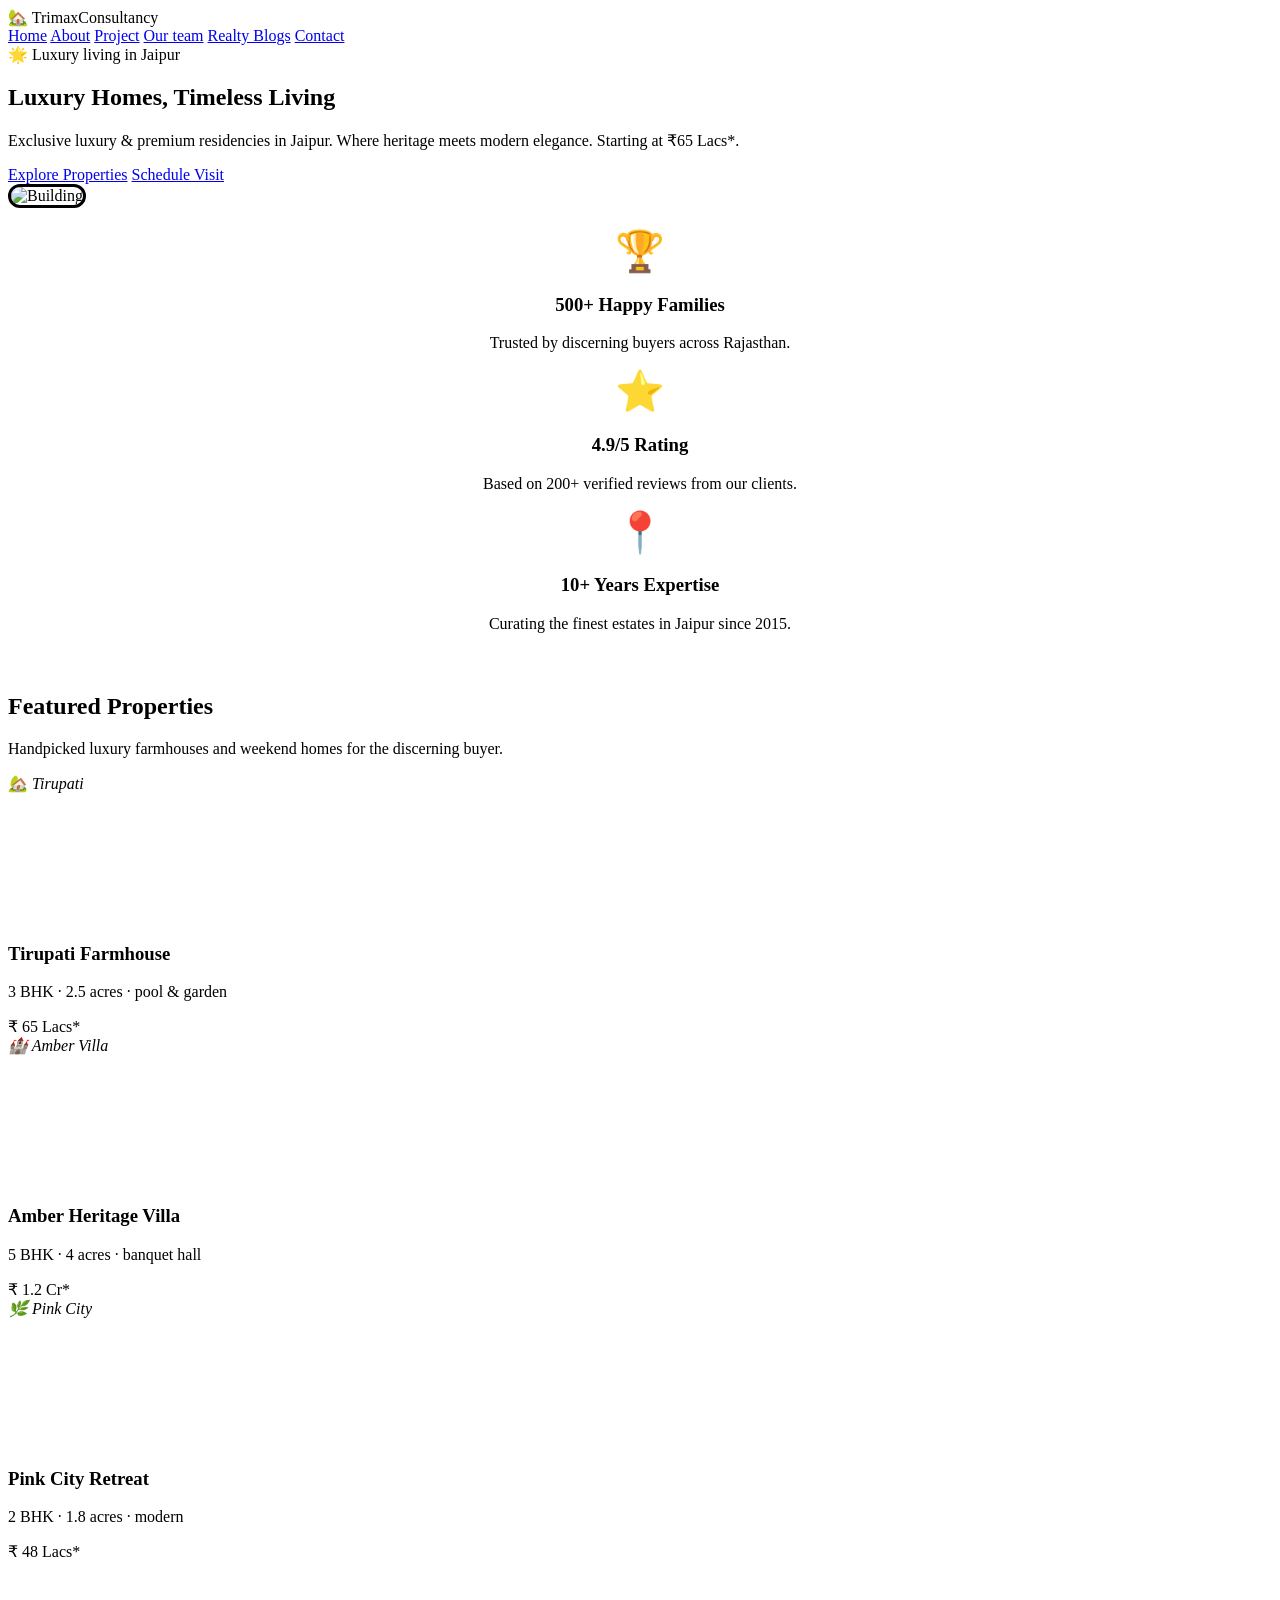
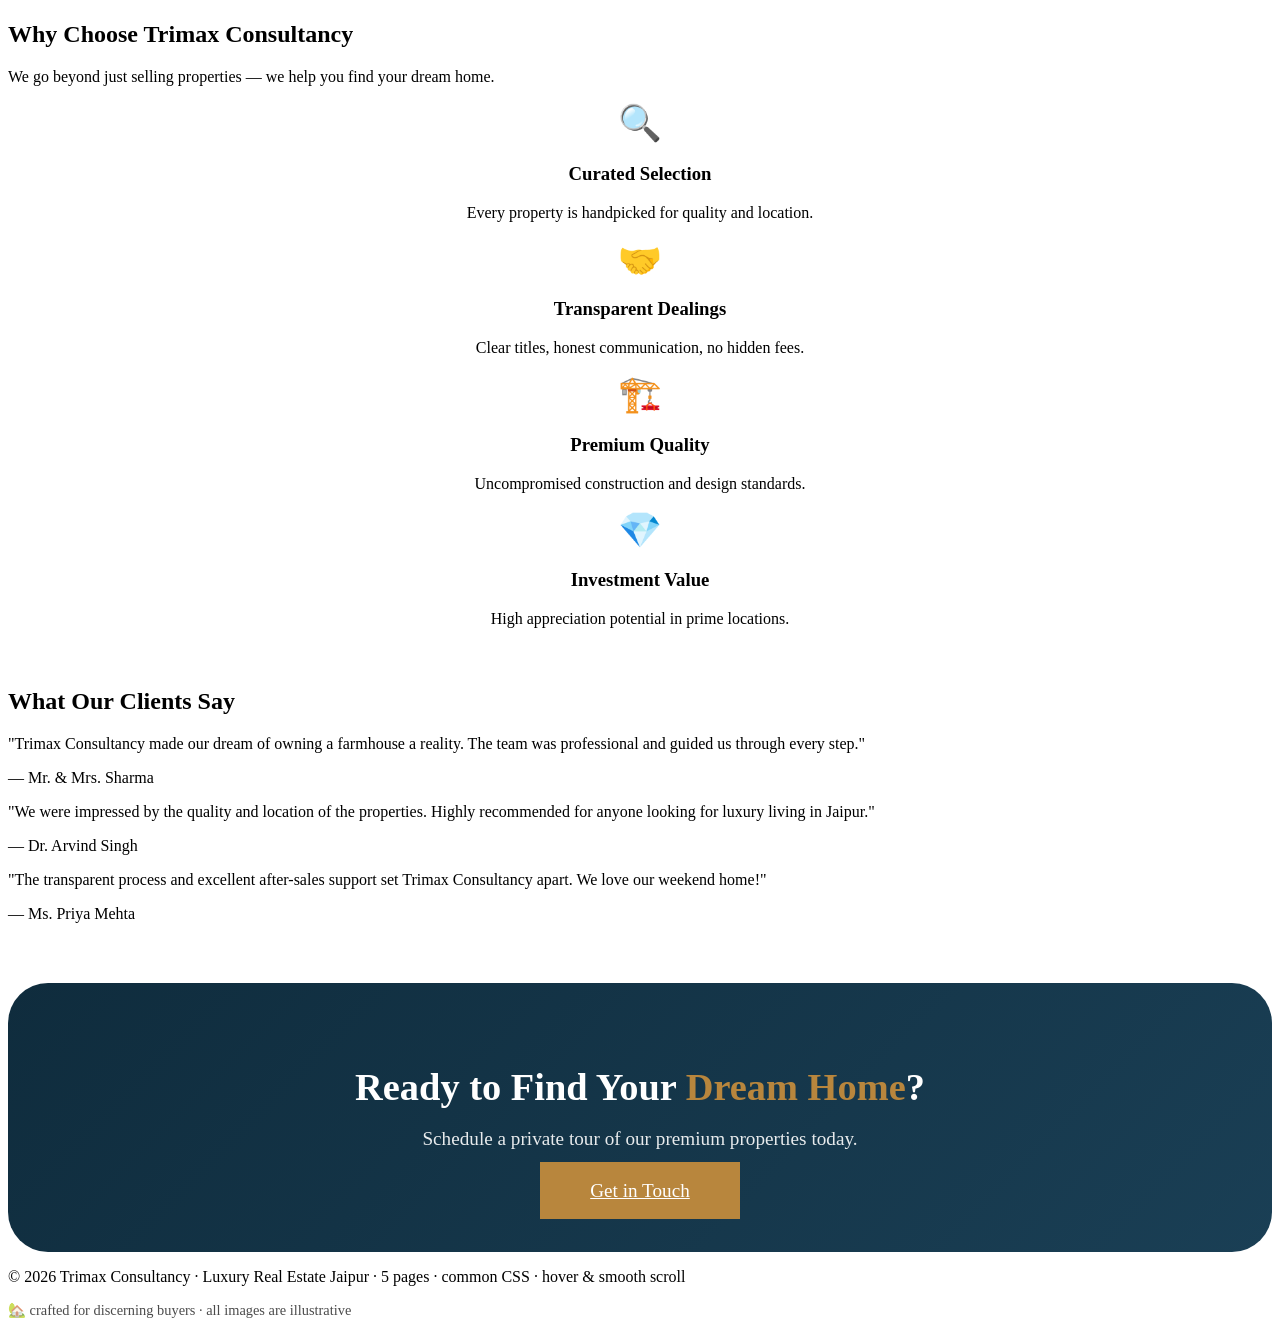
==== index.html @ fe80e439 "Add files via upload" ====
<!DOCTYPE html>
<html lang="en">

<head>
    <meta charset="UTF-8" />
    <meta name="viewport" content="width=device-width, initial-scale=1.0" />
    <title>Trimax Consultancy · Luxury Real Estate Jaipur</title>
    <!-- Common CSS (embedded for single-page demo) -->
    <link rel="stylesheet" href="style.css">
</head>

<body>

    <!-- ========== HEADER ========== -->
    <header>
        <div class="container nav-wrapper">
            <div class="logo">🏡 Trimax<span>Consultancy</span></div>
            <nav class="menu">
                <a href="index.html" class="active">Home</a>
                <a href="about.html">About</a>
                <a href="project.html">Project</a>
                <a href="ourteam.html">Our team</a>
                <a href="realtyblogs.html">Realty Blogs</a>
                <a href="contact.html">Contact</a>
            </nav>
        </div>
    </header>

    <!-- ========== HOME PAGE ========== -->
    <main>
        <section id="home" class="page-section">
            <div class="container">
                <!-- Hero Section -->
                <div class="hero">
                    <div class="hero-content">
                        <span class="hero-badge">🌟 Luxury living in Jaipur</span>
                        <h1>Luxury Homes, <span>Timeless Living</span></h1>
                        <p>Exclusive luxury & premium residencies in Jaipur. Where heritage meets modern elegance.
                            Starting at ₹65 Lacs*.</p>
                        <div>
                            <a href="#properties" class="btn-cta">Explore Properties</a>
                            <a href="https://forms.gle/FGjjLSDc4zigraWw9" class="btn-cta btn-outline" target="_blank">Schedule Visit</a>
                        </div>
                    </div>
                    <div class="hero-image">
                        <picture>
                            <img src="images/building.jpg" alt="Building"
                                style="width:auto;border-style: solid;border-radius: 15px;">
                        </picture>
                    </div>
                </div>

                <!-- Features / Highlights -->
                <div class="grid-3" style="margin-top: 20px;">
                    <div class="card" style="text-align: center;">
                        <div style="font-size: 2.5rem; margin-bottom: 12px;">🏆</div>
                        <h3>500+ Happy Families</h3>
                        <p>Trusted by discerning buyers across Rajasthan.</p>
                    </div>
                    <div class="card" style="text-align: center;">
                        <div style="font-size: 2.5rem; margin-bottom: 12px;">⭐</div>
                        <h3>4.9/5 Rating</h3>
                        <p>Based on 200+ verified reviews from our clients.</p>
                    </div>
                    <div class="card" style="text-align: center;">
                        <div style="font-size: 2.5rem; margin-bottom: 12px;">📍</div>
                        <h3>10+ Years Expertise</h3>
                        <p>Curating the finest estates in Jaipur since 2015.</p>
                    </div>
                </div>

                <!-- Featured Properties -->
                <h2 class="section-title" style="margin-top: 60px;">Featured <span>Properties</span></h2>
                <p class="section-sub">Handpicked luxury farmhouses and weekend homes for the discerning buyer.</p>

                <div class="grid-3">
                    <div class="card">
                        <div class="img-placeholder" style="min-height: 150px; margin-bottom: 16px;"><i>🏡 Tirupati</i>
                        </div>
                        <h3>Tirupati Farmhouse</h3>
                        <p>3 BHK · 2.5 acres · pool & garden</p>
                        <span class="price-tag">₹ 65 Lacs*</span>
                    </div>
                    <div class="card">
                        <div class="img-placeholder" style="min-height: 150px; margin-bottom: 16px;"><i>
                                🏰 Amber Villa</i></div>
                        <h3>Amber Heritage Villa</h3>
                        <p>5 BHK · 4 acres · banquet hall</p>
                        <span class="price-tag">₹ 1.2 Cr*</span>
                    </div>
                    <div class="card">
                        <div class="img-placeholder" style="min-height: 150px; margin-bottom: 16px;"><i>🌿 Pink City</i>
                        </div>
                        <h3>Pink City Retreat</h3>
                        <p>2 BHK · 1.8 acres · modern</p>
                        <span class="price-tag">₹ 48 Lacs*</span>
                    </div>
                </div>

                <!-- Why Choose Us -->
                <h2 class="section-title" style="margin-top: 60px;">Why Choose <span>Trimax Consultancy</span></h2>
                <p class="section-sub">We go beyond just selling properties — we help you find your dream home.</p>

                <div class="grid-4">
                    <div class="card" style="text-align: center;">
                        <div style="font-size: 2.2rem; margin-bottom: 12px;">🔍</div>
                        <h3>Curated Selection</h3>
                        <p>Every property is handpicked for quality and location.</p>
                    </div>
                    <div class="card" style="text-align: center;">
                        <div style="font-size: 2.2rem; margin-bottom: 12px;">🤝</div>
                        <h3>Transparent Dealings</h3>
                        <p>Clear titles, honest communication, no hidden fees.</p>
                    </div>
                    <div class="card" style="text-align: center;">
                        <div style="font-size: 2.2rem; margin-bottom: 12px;">🏗️</div>
                        <h3>Premium Quality</h3>
                        <p>Uncompromised construction and design standards.</p>
                    </div>
                    <div class="card" style="text-align: center;">
                        <div style="font-size: 2.2rem; margin-bottom: 12px;">💎</div>
                        <h3>Investment Value</h3>
                        <p>High appreciation potential in prime locations.</p>
                    </div>
                </div>

                <!-- Testimonials -->
                <h2 class="section-title" style="margin-top: 60px;">What Our <span>Clients Say</span></h2>
                <div class="grid-3">
                    <div class="testimonial-card">
                        <p>"Trimax Consultancy made our dream of owning a farmhouse a reality. The team was professional
                            and guided
                            us through every step."</p>
                        <div class="author">— Mr. & Mrs. Sharma</div>
                    </div>
                    <div class="testimonial-card">
                        <p>"We were impressed by the quality and location of the properties. Highly recommended for
                            anyone looking for luxury living in Jaipur."</p>
                        <div class="author">— Dr. Arvind Singh</div>
                    </div>
                    <div class="testimonial-card">
                        <p>"The transparent process and excellent after-sales support set Trimax Consultancy apart. We
                            love our
                            weekend home!"</p>
                        <div class="author">— Ms. Priya Mehta</div>
                    </div>
                </div>

                <!-- CTA Section -->
                <div
                    style="margin-top: 60px; background: linear-gradient(135deg, #0f2c3d, #1a3f55); padding: 50px 40px; border-radius: 40px; text-align: center; color: white;">
                    <h2 style="font-size: 2.4rem; margin-bottom: 16px;">Ready to Find Your <span
                            style="color: #b8863d;">Dream Home</span>?</h2>
                    <p style="font-size: 1.2rem; margin-bottom: 30px; opacity: 0.9;">Schedule a private tour of our
                        premium properties today.</p>
                    <a href="#contact" class="btn-cta"
                        style="background: #b8863d; color: white; font-size: 1.2rem; padding: 18px 50px;">Get in
                        Touch</a>
                </div>
            </div>
        </section>
    </main>

    <!-- ========== FOOTER ========== -->
    <footer>
        <div class="container">
            <p>© 2026 Trimax Consultancy · Luxury Real Estate Jaipur · 5 pages · common CSS · hover & smooth scroll</p>
            <p style="margin-top: 6px; font-size: 0.9rem; opacity: 0.7;">🏡 crafted for discerning buyers · all images
                are illustrative</p>
        </div>
    </footer>

    <!-- ========== COMMON JAVASCRIPT ========== -->
    <script>
        document.addEventListener('DOMContentLoaded', function () {
            // Active menu highlight
            const currentPage = window.location.pathname.split('/').pop() || 'index.html';
            const menuLinks = document.querySelectorAll('.menu a');
            menuLinks.forEach(link => {
                const linkHref = link.getAttribute('href');
                if (linkHref === currentPage) {
                    link.classList.add('active');
                } else {
                    link.classList.remove('active');
                }
            });

            // Smooth scroll for internal links
            document.querySelectorAll('a[href^="#"]').forEach(anchor => {
                anchor.addEventListener('click', function (e) {
                    const targetId = this.getAttribute('href');
                    if (targetId === '#') return;
                    const targetElement = document.querySelector(targetId);
                    if (targetElement) {
                        e.preventDefault();
                        targetElement.scrollIntoView({
                            behavior: 'smooth',
                            block: 'start'
                        });
                    }
                });
            });

            console.log('Trimax Consultancy · Home page loaded');
        });
    </script>

</body>

</html>
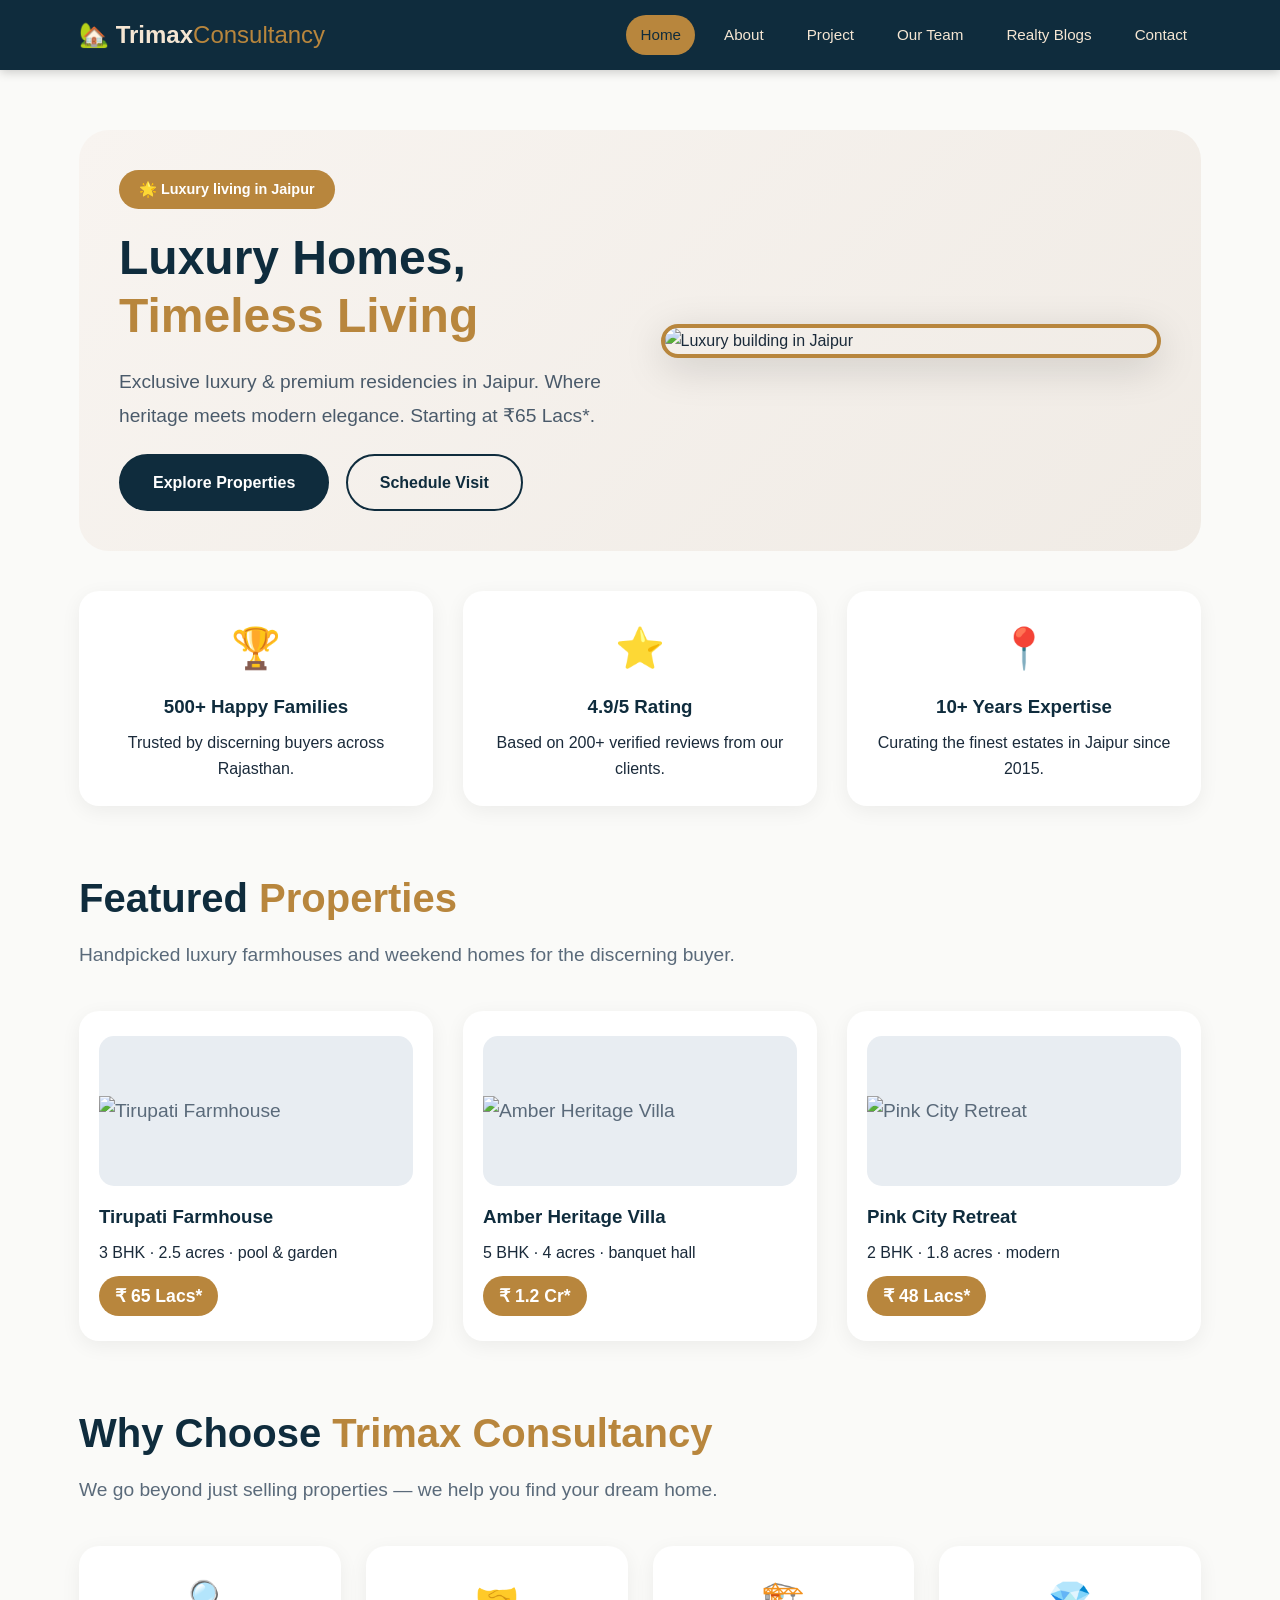
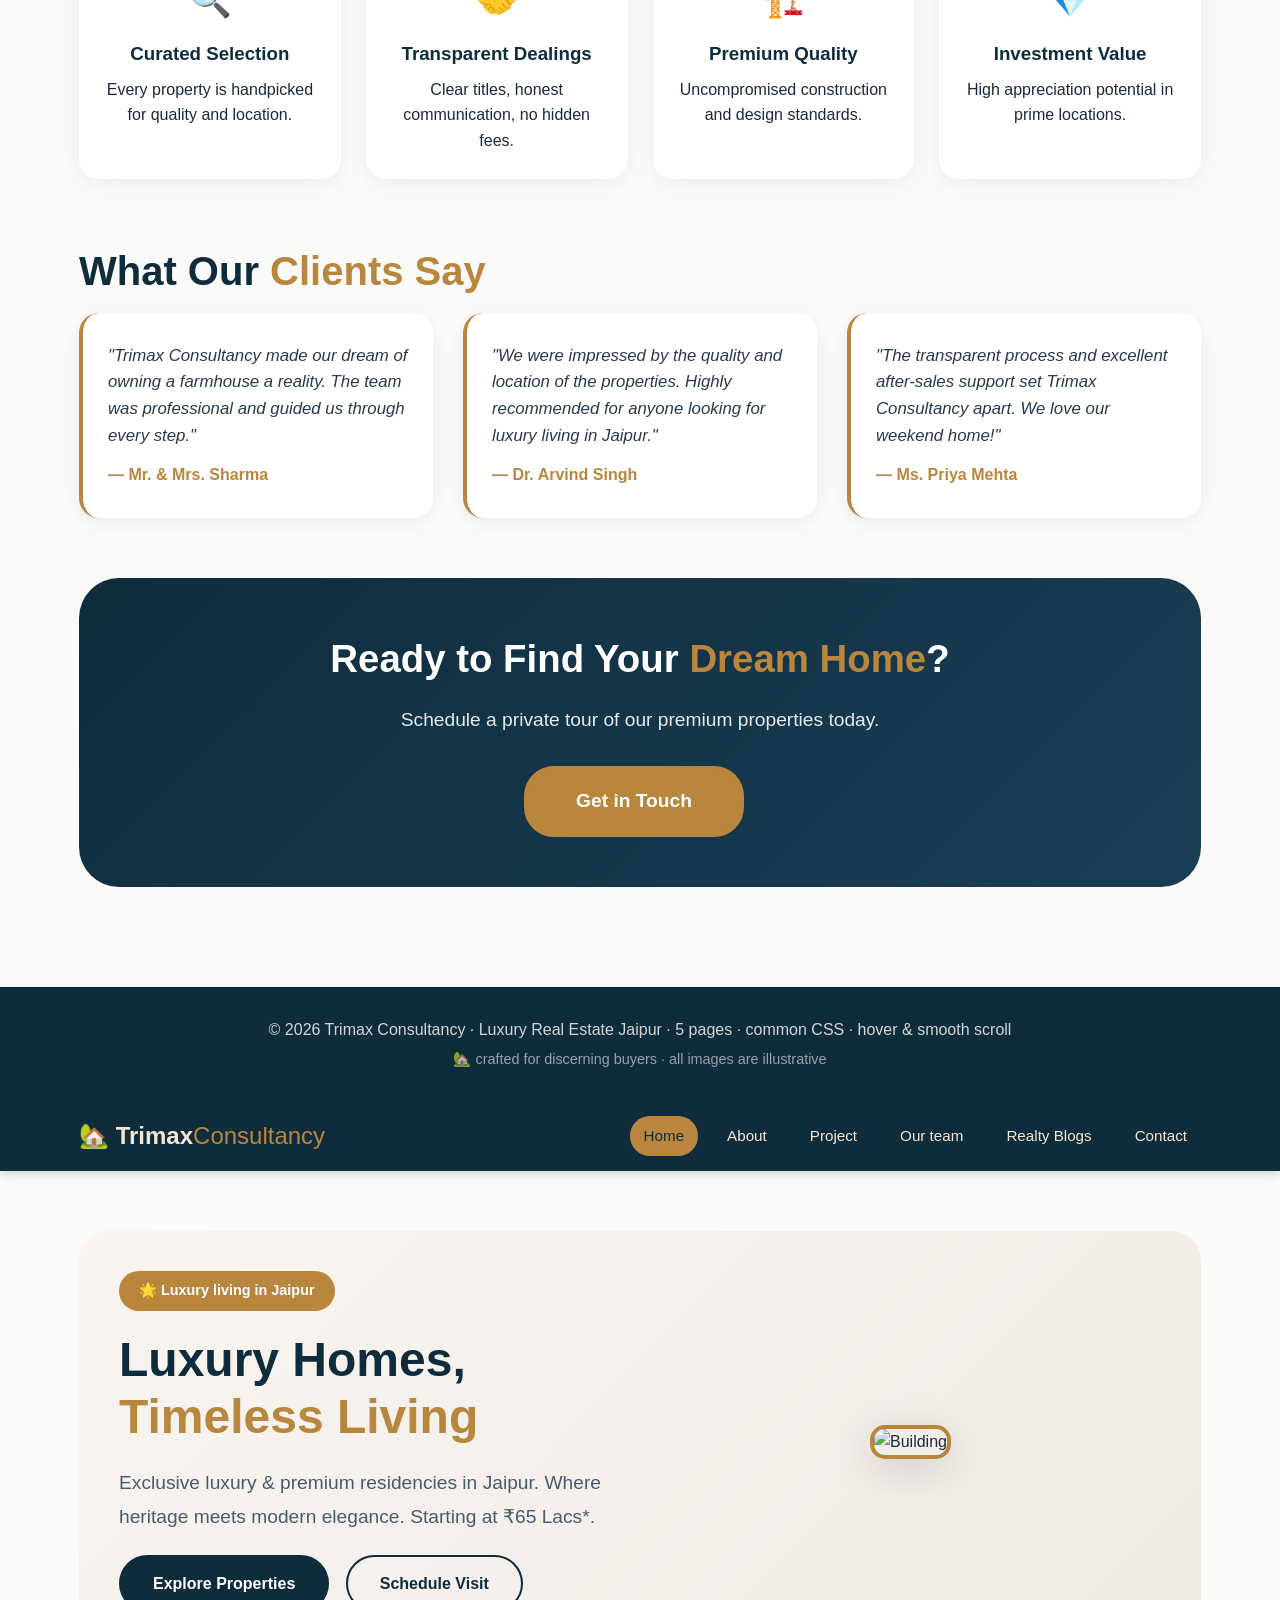
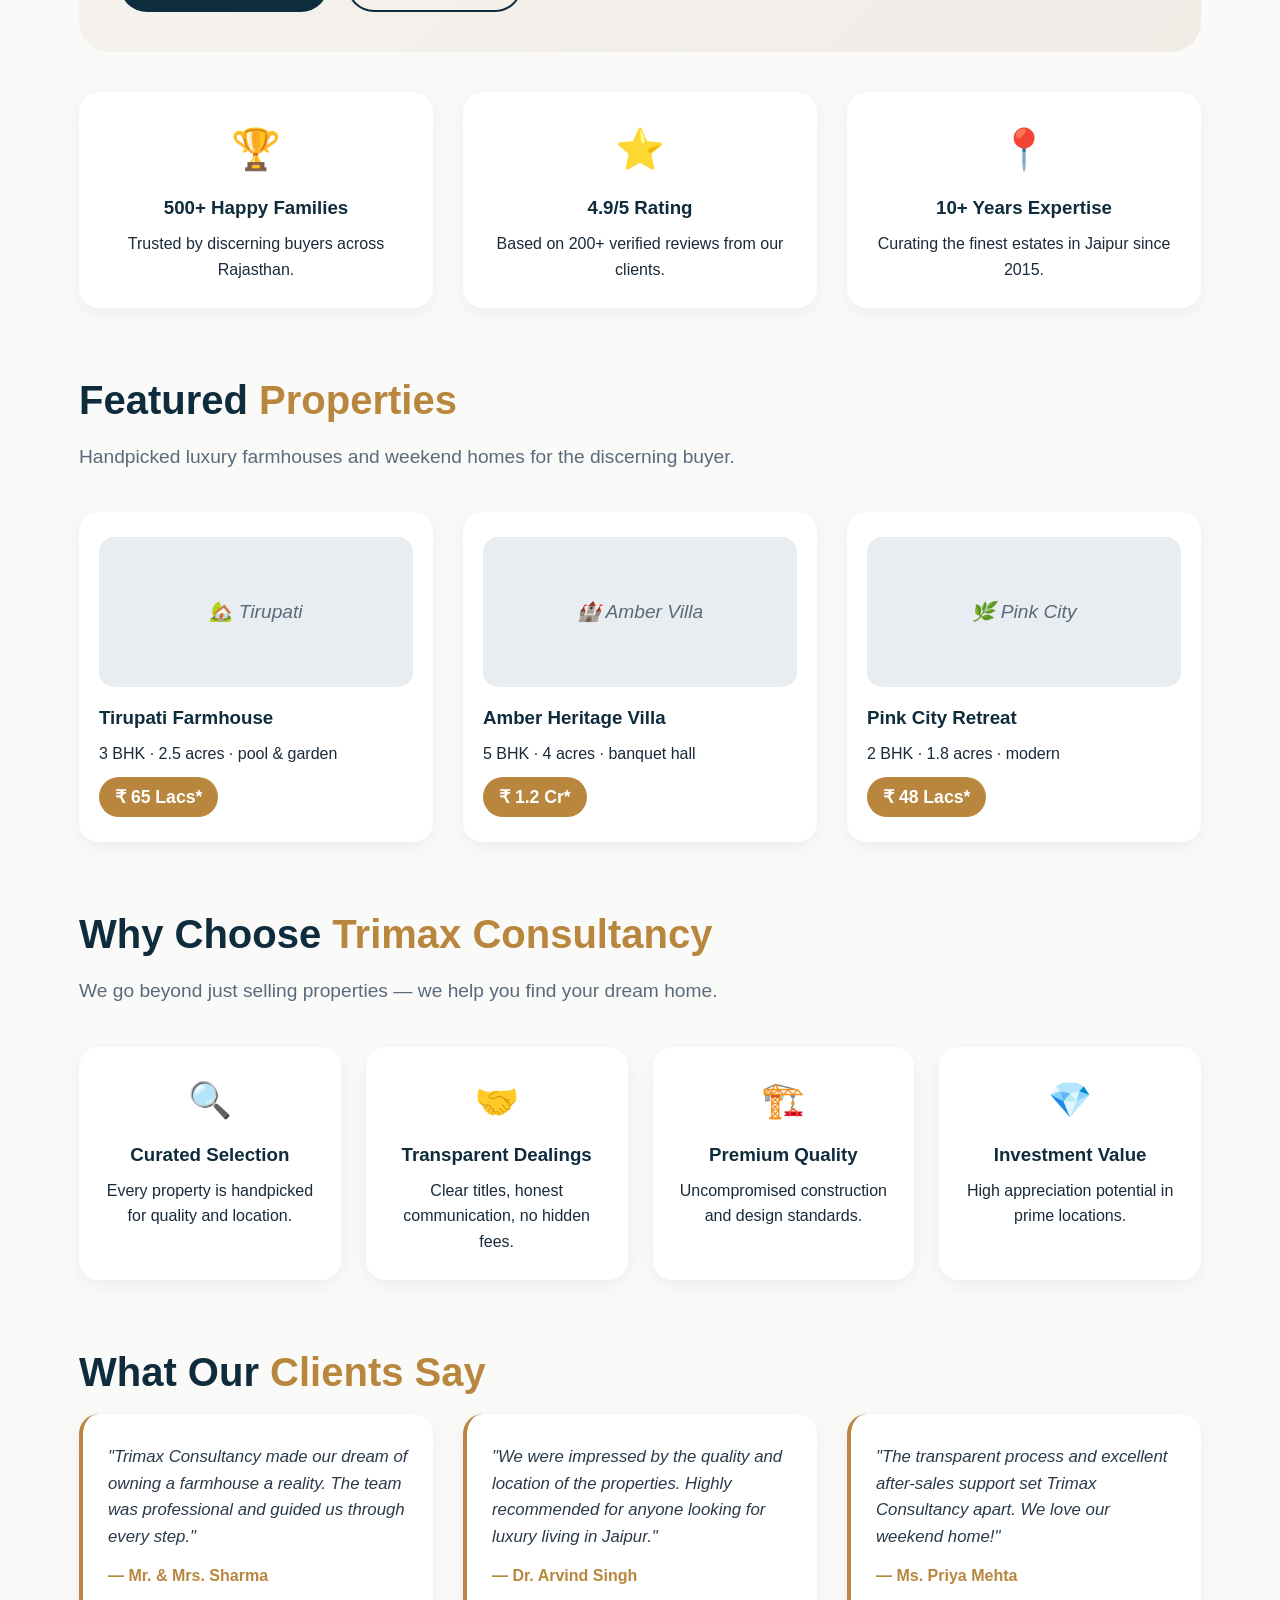
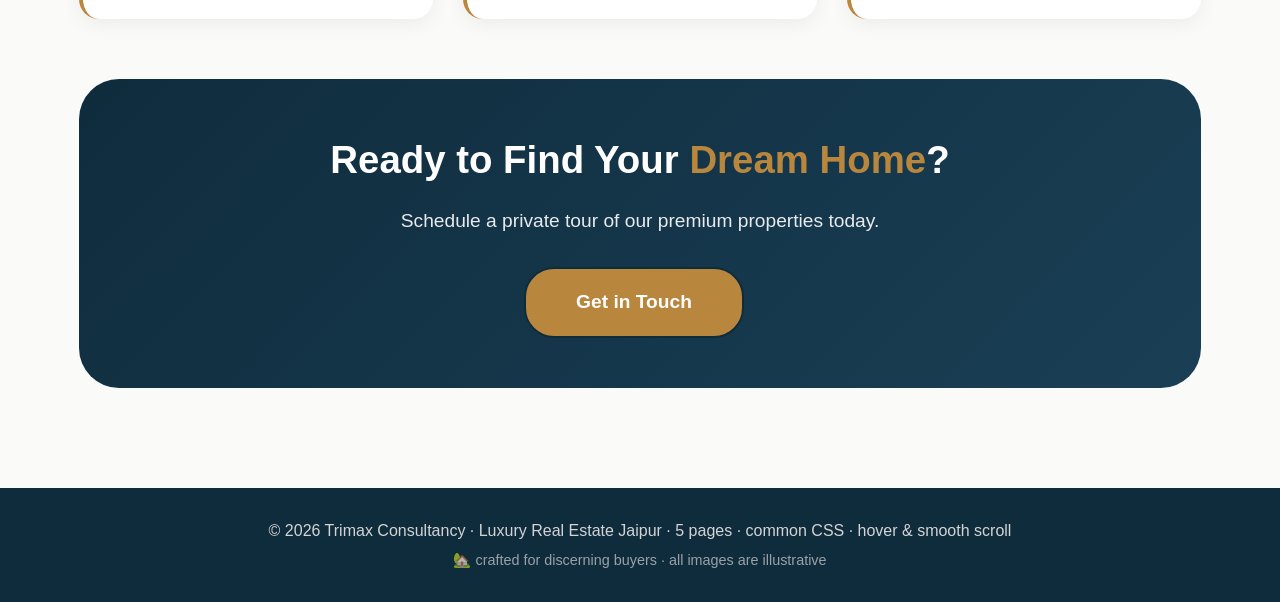
==== commit 73b10db3: "Update index.html" ====
--- a/index.html
+++ b/index.html
@@ -5,8 +5,433 @@
     <meta charset="UTF-8" />
     <meta name="viewport" content="width=device-width, initial-scale=1.0" />
     <title>Trimax Consultancy · Luxury Real Estate Jaipur</title>
-    <!-- Common CSS (embedded for single-page demo) -->
-    <link rel="stylesheet" href="style.css">
+    <style>
+        /* ===== RESET & BASE ===== */
+        * {
+            margin: 0;
+            padding: 0;
+            box-sizing: border-box;
+        }
+
+        body {
+            font-family: 'Segoe UI', Tahoma, Geneva, Verdana, sans-serif;
+            background: #fafaf8;
+            color: #1a2a3a;
+            line-height: 1.6;
+        }
+
+        .container {
+            width: 90%;
+            max-width: 1200px;
+            margin: 0 auto;
+            padding: 0 15px;
+        }
+
+        /* ===== HEADER ===== */
+        header {
+            background: #0f2c3d;
+            color: white;
+            padding: 15px 0;
+            position: sticky;
+            top: 0;
+            z-index: 1000;
+            box-shadow: 0 2px 10px rgba(0, 0, 0, 0.2);
+        }
+
+        .nav-wrapper {
+            display: flex;
+            justify-content: space-between;
+            align-items: center;
+            flex-wrap: wrap;
+        }
+
+        .logo {
+            font-size: 1.5rem;
+            font-weight: 700;
+            color: #f5e6d3;
+        }
+
+        .logo span {
+            color: #b8863d;
+            font-weight: 300;
+        }
+
+        .menu {
+            display: flex;
+            gap: 15px;
+            flex-wrap: wrap;
+        }
+
+        .menu a {
+            color: #f5e6d3;
+            text-decoration: none;
+            padding: 8px 14px;
+            border-radius: 25px;
+            transition: all 0.3s ease;
+            font-size: 0.95rem;
+        }
+
+        .menu a:hover {
+            background: #b8863d;
+            color: #0f2c3d;
+            transform: scale(1.05);
+            box-shadow: 0 4px 15px rgba(184, 134, 61, 0.4);
+        }
+
+        .menu a.active {
+            background: #b8863d;
+            color: #0f2c3d;
+        }
+
+        /* ===== PAGE SECTION ===== */
+        .page-section {
+            padding: 60px 0;
+        }
+
+        .section-title {
+            font-size: 2.5rem;
+            color: #0f2c3d;
+            margin-bottom: 10px;
+        }
+
+        .section-title span {
+            color: #b8863d;
+        }
+
+        .section-sub {
+            font-size: 1.2rem;
+            color: #5a6a7a;
+            margin-bottom: 40px;
+        }
+
+        /* ===== HERO SECTION ===== */
+        .hero {
+            display: grid;
+            grid-template-columns: 1fr 1fr;
+            gap: 40px;
+            align-items: center;
+            margin-bottom: 40px;
+            background: linear-gradient(135deg, #f8f4f0, #f0ebe5);
+            border-radius: 30px;
+            padding: 40px;
+        }
+
+        .hero-content {
+            display: flex;
+            flex-direction: column;
+            gap: 20px;
+        }
+
+        .hero-badge {
+            background: #b8863d;
+            color: white;
+            padding: 8px 20px;
+            border-radius: 30px;
+            display: inline-block;
+            width: fit-content;
+            font-size: 0.9rem;
+            font-weight: 600;
+        }
+
+        .hero-content h1 {
+            font-size: 3rem;
+            color: #0f2c3d;
+            line-height: 1.2;
+        }
+
+        .hero-content h1 span {
+            color: #b8863d;
+        }
+
+        .hero-content p {
+            font-size: 1.2rem;
+            color: #4a5a6a;
+            line-height: 1.8;
+        }
+
+        .hero-image {
+            display: flex;
+            justify-content: center;
+            align-items: center;
+        }
+
+        .hero-image img {
+            width: 100%;
+            max-width: 500px;
+            height: auto;
+            border-radius: 20px;
+            border: 4px solid #b8863d;
+            box-shadow: 0 10px 40px rgba(0, 0, 0, 0.15);
+            object-fit: cover;
+        }
+
+        /* ===== BUTTONS ===== */
+        .btn-cta {
+            display: inline-block;
+            padding: 14px 32px;
+            background: #0f2c3d;
+            color: white;
+            text-decoration: none;
+            border-radius: 30px;
+            font-weight: 600;
+            transition: all 0.3s ease;
+            border: 2px solid #0f2c3d;
+            margin-right: 12px;
+        }
+
+        .btn-cta:hover {
+            background: #b8863d;
+            border-color: #b8863d;
+            transform: translateY(-3px);
+            box-shadow: 0 8px 25px rgba(184, 134, 61, 0.4);
+        }
+
+        .btn-outline {
+            background: transparent;
+            color: #0f2c3d;
+            border: 2px solid #0f2c3d;
+        }
+
+        .btn-outline:hover {
+            background: #0f2c3d;
+            color: white;
+            border-color: #0f2c3d;
+        }
+
+        /* ===== GRID SYSTEMS ===== */
+        .grid-2 {
+            display: grid;
+            grid-template-columns: 1fr 1fr;
+            gap: 40px;
+            align-items: center;
+        }
+
+        .grid-3 {
+            display: grid;
+            grid-template-columns: repeat(3, 1fr);
+            gap: 30px;
+        }
+
+        .grid-4 {
+            display: grid;
+            grid-template-columns: repeat(4, 1fr);
+            gap: 25px;
+        }
+
+        /* ===== CARDS ===== */
+        .card {
+            background: white;
+            padding: 25px 20px;
+            border-radius: 20px;
+            box-shadow: 0 5px 20px rgba(0, 0, 0, 0.06);
+            transition: transform 0.3s ease, box-shadow 0.3s ease;
+        }
+
+        .card:hover {
+            transform: translateY(-5px);
+            box-shadow: 0 10px 30px rgba(0, 0, 0, 0.1);
+        }
+
+        .card h3 {
+            color: #0f2c3d;
+            margin-bottom: 8px;
+        }
+
+        /* ===== PRICE TAG ===== */
+        .price-tag {
+            display: inline-block;
+            background: #b8863d;
+            color: white;
+            padding: 6px 16px;
+            border-radius: 20px;
+            font-weight: 700;
+            font-size: 1.1rem;
+            margin-top: 10px;
+        }
+
+        /* ===== IMAGE PLACEHOLDER ===== */
+        .img-placeholder {
+            background: #e8edf2;
+            border-radius: 15px;
+            display: flex;
+            align-items: center;
+            justify-content: center;
+            min-height: 150px;
+            font-size: 1.2rem;
+            color: #5a6a7a;
+            overflow: hidden;
+        }
+
+        .img-placeholder img {
+            width: 100%;
+            height: 100%;
+            object-fit: cover;
+        }
+
+        /* ===== TESTIMONIALS ===== */
+        .testimonial-card {
+            background: white;
+            padding: 30px 25px;
+            border-radius: 20px;
+            box-shadow: 0 5px 20px rgba(0, 0, 0, 0.06);
+            border-left: 4px solid #b8863d;
+            transition: transform 0.3s ease;
+        }
+
+        .testimonial-card:hover {
+            transform: translateY(-5px);
+        }
+
+        .testimonial-card p {
+            font-style: italic;
+            font-size: 1.05rem;
+            margin-bottom: 12px;
+            color: #2a3a4a;
+        }
+
+        .testimonial-card .author {
+            font-weight: 700;
+            color: #b8863d;
+        }
+
+        /* ===== FOOTER ===== */
+        footer {
+            background: #0f2c3d;
+            color: #d4d4d4;
+            text-align: center;
+            padding: 30px 0;
+            margin-top: 40px;
+        }
+
+        /* ===== RESPONSIVE DESIGN ===== */
+        @media (max-width: 992px) {
+            .grid-4 {
+                grid-template-columns: repeat(2, 1fr);
+            }
+
+            .hero-content h1 {
+                font-size: 2.5rem;
+            }
+        }
+
+        @media (max-width: 768px) {
+            .nav-wrapper {
+                flex-direction: column;
+                gap: 15px;
+            }
+
+            .menu {
+                justify-content: center;
+                gap: 8px;
+            }
+
+            .menu a {
+                font-size: 0.85rem;
+                padding: 6px 12px;
+            }
+
+            .hero {
+                grid-template-columns: 1fr;
+                padding: 25px;
+                text-align: center;
+            }
+
+            .hero-content {
+                order: 2;
+            }
+
+            .hero-image {
+                order: 1;
+            }
+
+            .hero-image img {
+                max-width: 100%;
+                max-height: 300px;
+            }
+
+            .hero-content h1 {
+                font-size: 2rem;
+            }
+
+            .hero-content p {
+                font-size: 1rem;
+            }
+
+            .section-title {
+                font-size: 2rem;
+            }
+
+            .grid-2 {
+                grid-template-columns: 1fr;
+                gap: 25px;
+            }
+
+            .grid-3 {
+                grid-template-columns: 1fr;
+                gap: 20px;
+            }
+
+            .grid-4 {
+                grid-template-columns: 1fr 1fr;
+                gap: 15px;
+            }
+
+            .page-section {
+                padding: 40px 0;
+            }
+
+            .btn-cta {
+                padding: 12px 24px;
+                font-size: 0.95rem;
+                margin-bottom: 10px;
+            }
+
+            .testimonial-card {
+                padding: 20px;
+            }
+        }
+
+        @media (max-width: 480px) {
+            .menu a {
+                font-size: 0.75rem;
+                padding: 4px 10px;
+            }
+
+            .grid-4 {
+                grid-template-columns: 1fr;
+            }
+
+            .hero-content h1 {
+                font-size: 1.6rem;
+            }
+
+            .logo {
+                font-size: 1.2rem;
+            }
+
+            .section-title {
+                font-size: 1.6rem;
+            }
+
+            .hero {
+                padding: 20px;
+            }
+
+            .btn-cta {
+                padding: 10px 20px;
+                font-size: 0.85rem;
+                display: block;
+                width: 100%;
+                text-align: center;
+                margin-right: 0;
+                margin-bottom: 10px;
+            }
+
+            .btn-outline {
+                margin-left: 0;
+            }
+        }
+    </style>
 </head>
 
 <body>
@@ -19,7 +444,7 @@
                 <a href="index.html" class="active">Home</a>
                 <a href="about.html">About</a>
                 <a href="project.html">Project</a>
-                <a href="ourteam.html">Our team</a>
+                <a href="ourteam.html">Our Team</a>
                 <a href="realtyblogs.html">Realty Blogs</a>
                 <a href="contact.html">Contact</a>
             </nav>
@@ -43,6 +468,215 @@
                         </div>
                     </div>
                     <div class="hero-image">
+                        <img src="https://images.unsplash.com/photo-1600596542815-ffad4c1539a9?w=600&h=400&fit=crop&crop=center" 
+                             alt="Luxury building in Jaipur"
+                             style="width:100%; max-width:500px; height:auto; border-radius:20px; border:4px solid #b8863d; box-shadow:0 10px 40px rgba(0,0,0,0.15); object-fit:cover;" />
+                    </div>
+                </div>
+
+                <!-- Features / Highlights -->
+                <div class="grid-3" style="margin-top: 20px;">
+                    <div class="card" style="text-align: center;">
+                        <div style="font-size: 2.5rem; margin-bottom: 12px;">🏆</div>
+                        <h3>500+ Happy Families</h3>
+                        <p>Trusted by discerning buyers across Rajasthan.</p>
+                    </div>
+                    <div class="card" style="text-align: center;">
+                        <div style="font-size: 2.5rem; margin-bottom: 12px;">⭐</div>
+                        <h3>4.9/5 Rating</h3>
+                        <p>Based on 200+ verified reviews from our clients.</p>
+                    </div>
+                    <div class="card" style="text-align: center;">
+                        <div style="font-size: 2.5rem; margin-bottom: 12px;">📍</div>
+                        <h3>10+ Years Expertise</h3>
+                        <p>Curating the finest estates in Jaipur since 2015.</p>
+                    </div>
+                </div>
+
+                <!-- Featured Properties -->
+                <h2 class="section-title" style="margin-top: 60px;">Featured <span>Properties</span></h2>
+                <p class="section-sub">Handpicked luxury farmhouses and weekend homes for the discerning buyer.</p>
+
+                <div class="grid-3">
+                    <div class="card">
+                        <div class="img-placeholder" style="min-height: 150px; margin-bottom: 16px;">
+                            <img src="https://images.unsplash.com/photo-1580587771525-78b9dba3b914?w=600&h=300&fit=crop&crop=center" 
+                                 alt="Tirupati Farmhouse" 
+                                 style="width:100%; height:100%; object-fit:cover;" />
+                        </div>
+                        <h3>Tirupati Farmhouse</h3>
+                        <p>3 BHK · 2.5 acres · pool & garden</p>
+                        <span class="price-tag">₹ 65 Lacs*</span>
+                    </div>
+                    <div class="card">
+                        <div class="img-placeholder" style="min-height: 150px; margin-bottom: 16px;">
+                            <img src="https://images.unsplash.com/photo-1564013799919-ab600027ffc6?w=600&h=300&fit=crop&crop=center" 
+                                 alt="Amber Heritage Villa" 
+                                 style="width:100%; height:100%; object-fit:cover;" />
+                        </div>
+                        <h3>Amber Heritage Villa</h3>
+                        <p>5 BHK · 4 acres · banquet hall</p>
+                        <span class="price-tag">₹ 1.2 Cr*</span>
+                    </div>
+                    <div class="card">
+                        <div class="img-placeholder" style="min-height: 150px; margin-bottom: 16px;">
+                            <img src="https://images.unsplash.com/photo-1560518883-ce09059eeffa?w=600&h=300&fit=crop&crop=center" 
+                                 alt="Pink City Retreat" 
+                                 style="width:100%; height:100%; object-fit:cover;" />
+                        </div>
+                        <h3>Pink City Retreat</h3>
+                        <p>2 BHK · 1.8 acres · modern</p>
+                        <span class="price-tag">₹ 48 Lacs*</span>
+                    </div>
+                </div>
+
+                <!-- Why Choose Us -->
+                <h2 class="section-title" style="margin-top: 60px;">Why Choose <span>Trimax Consultancy</span></h2>
+                <p class="section-sub">We go beyond just selling properties — we help you find your dream home.</p>
+
+                <div class="grid-4">
+                    <div class="card" style="text-align: center;">
+                        <div style="font-size: 2.2rem; margin-bottom: 12px;">🔍</div>
+                        <h3>Curated Selection</h3>
+                        <p>Every property is handpicked for quality and location.</p>
+                    </div>
+                    <div class="card" style="text-align: center;">
+                        <div style="font-size: 2.2rem; margin-bottom: 12px;">🤝</div>
+                        <h3>Transparent Dealings</h3>
+                        <p>Clear titles, honest communication, no hidden fees.</p>
+                    </div>
+                    <div class="card" style="text-align: center;">
+                        <div style="font-size: 2.2rem; margin-bottom: 12px;">🏗️</div>
+                        <h3>Premium Quality</h3>
+                        <p>Uncompromised construction and design standards.</p>
+                    </div>
+                    <div class="card" style="text-align: center;">
+                        <div style="font-size: 2.2rem; margin-bottom: 12px;">💎</div>
+                        <h3>Investment Value</h3>
+                        <p>High appreciation potential in prime locations.</p>
+                    </div>
+                </div>
+
+                <!-- Testimonials -->
+                <h2 class="section-title" style="margin-top: 60px;">What Our <span>Clients Say</span></h2>
+                <div class="grid-3">
+                    <div class="testimonial-card">
+                        <p>"Trimax Consultancy made our dream of owning a farmhouse a reality. The team was professional
+                            and guided us through every step."</p>
+                        <div class="author">— Mr. & Mrs. Sharma</div>
+                    </div>
+                    <div class="testimonial-card">
+                        <p>"We were impressed by the quality and location of the properties. Highly recommended for
+                            anyone looking for luxury living in Jaipur."</p>
+                        <div class="author">— Dr. Arvind Singh</div>
+                    </div>
+                    <div class="testimonial-card">
+                        <p>"The transparent process and excellent after-sales support set Trimax Consultancy apart. We
+                            love our weekend home!"</p>
+                        <div class="author">— Ms. Priya Mehta</div>
+                    </div>
+                </div>
+
+                <!-- CTA Section -->
+                <div style="margin-top: 60px; background: linear-gradient(135deg, #0f2c3d, #1a3f55); padding: 50px 40px; border-radius: 40px; text-align: center; color: white;">
+                    <h2 style="font-size: 2.4rem; margin-bottom: 16px;">Ready to Find Your <span style="color: #b8863d;">Dream Home</span>?</h2>
+                    <p style="font-size: 1.2rem; margin-bottom: 30px; opacity: 0.9;">Schedule a private tour of our premium properties today.</p>
+                    <a href="#contact" class="btn-cta" style="background: #b8863d; color: white; font-size: 1.2rem; padding: 18px 50px; border-color: #b8863d;">Get in Touch</a>
+                </div>
+            </div>
+        </section>
+    </main>
+
+    <!-- ========== FOOTER ========== -->
+    <footer>
+        <div class="container">
+            <p>© 2026 Trimax Consultancy · Luxury Real Estate Jaipur · 5 pages · common CSS · hover & smooth scroll</p>
+            <p style="margin-top: 6px; font-size: 0.9rem; opacity: 0.7;">🏡 crafted for discerning buyers · all images are illustrative</p>
+        </div>
+    </footer>
+
+    <!-- ========== JAVASCRIPT ========== -->
+    <script>
+        document.addEventListener('DOMContentLoaded', function() {
+            // Active menu highlight
+            const currentPage = window.location.pathname.split('/').pop() || 'index.html';
+            const menuLinks = document.querySelectorAll('.menu a');
+            menuLinks.forEach(link => {
+                const linkHref = link.getAttribute('href');
+                if (linkHref === currentPage) {
+                    link.classList.add('active');
+                } else {
+                    link.classList.remove('active');
+                }
+            });
+
+            // Smooth scroll for internal links
+            document.querySelectorAll('a[href^="#"]').forEach(anchor => {
+                anchor.addEventListener('click', function(e) {
+                    const targetId = this.getAttribute('href');
+                    if (targetId === '#') return;
+                    const targetElement = document.querySelector(targetId);
+                    if (targetElement) {
+                        e.preventDefault();
+                        targetElement.scrollIntoView({
+                            behavior: 'smooth',
+                            block: 'start'
+                        });
+                    }
+                });
+            });
+
+            console.log('Trimax Consultancy · Home page loaded');
+        });
+    </script>
+
+</body>
+
+</html><!DOCTYPE html>
+<html lang="en">
+
+<head>
+    <meta charset="UTF-8" />
+    <meta name="viewport" content="width=device-width, initial-scale=1.0" />
+    <title>Trimax Consultancy · Luxury Real Estate Jaipur</title>
+    <!-- Common CSS (embedded for single-page demo) -->
+    <link rel="stylesheet" href="style.css">
+</head>
+
+<body>
+
+    <!-- ========== HEADER ========== -->
+    <header>
+        <div class="container nav-wrapper">
+            <div class="logo">🏡 Trimax<span>Consultancy</span></div>
+            <nav class="menu">
+                <a href="index.html" class="active">Home</a>
+                <a href="about.html">About</a>
+                <a href="project.html">Project</a>
+                <a href="ourteam.html">Our team</a>
+                <a href="realtyblogs.html">Realty Blogs</a>
+                <a href="contact.html">Contact</a>
+            </nav>
+        </div>
+    </header>
+
+    <!-- ========== HOME PAGE ========== -->
+    <main>
+        <section id="home" class="page-section">
+            <div class="container">
+                <!-- Hero Section -->
+                <div class="hero">
+                    <div class="hero-content">
+                        <span class="hero-badge">🌟 Luxury living in Jaipur</span>
+                        <h1>Luxury Homes, <span>Timeless Living</span></h1>
+                        <p>Exclusive luxury & premium residencies in Jaipur. Where heritage meets modern elegance.
+                            Starting at ₹65 Lacs*.</p>
+                        <div>
+                            <a href="#properties" class="btn-cta">Explore Properties</a>
+                            <a href="https://forms.gle/FGjjLSDc4zigraWw9" class="btn-cta btn-outline" target="_blank">Schedule Visit</a>
+                        </div>
+                    </div>
+                    <div class="hero-image">
                         <picture>
                             <img src="images/building.jpg" alt="Building"
                                 style="width:auto;border-style: solid;border-radius: 15px;">
@@ -207,4 +841,4 @@
 
 </body>
 
-</html>+</html>
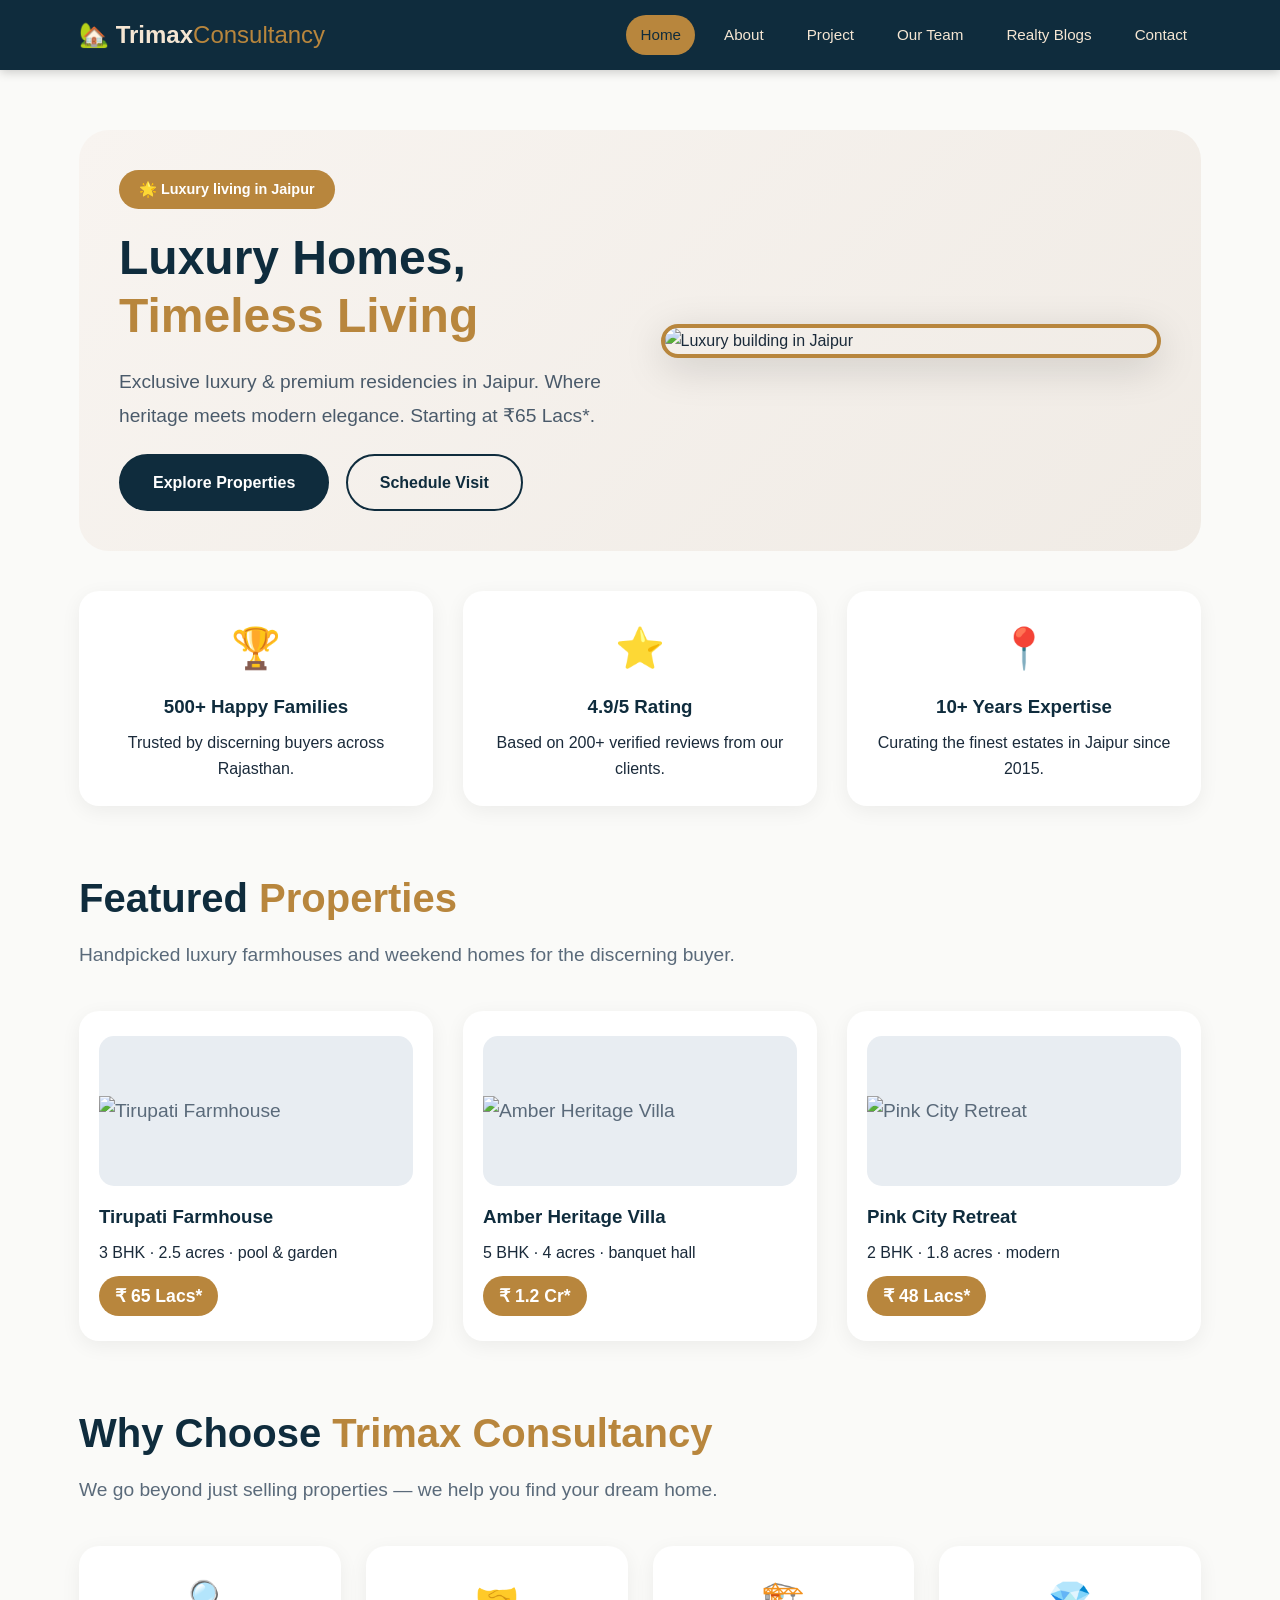
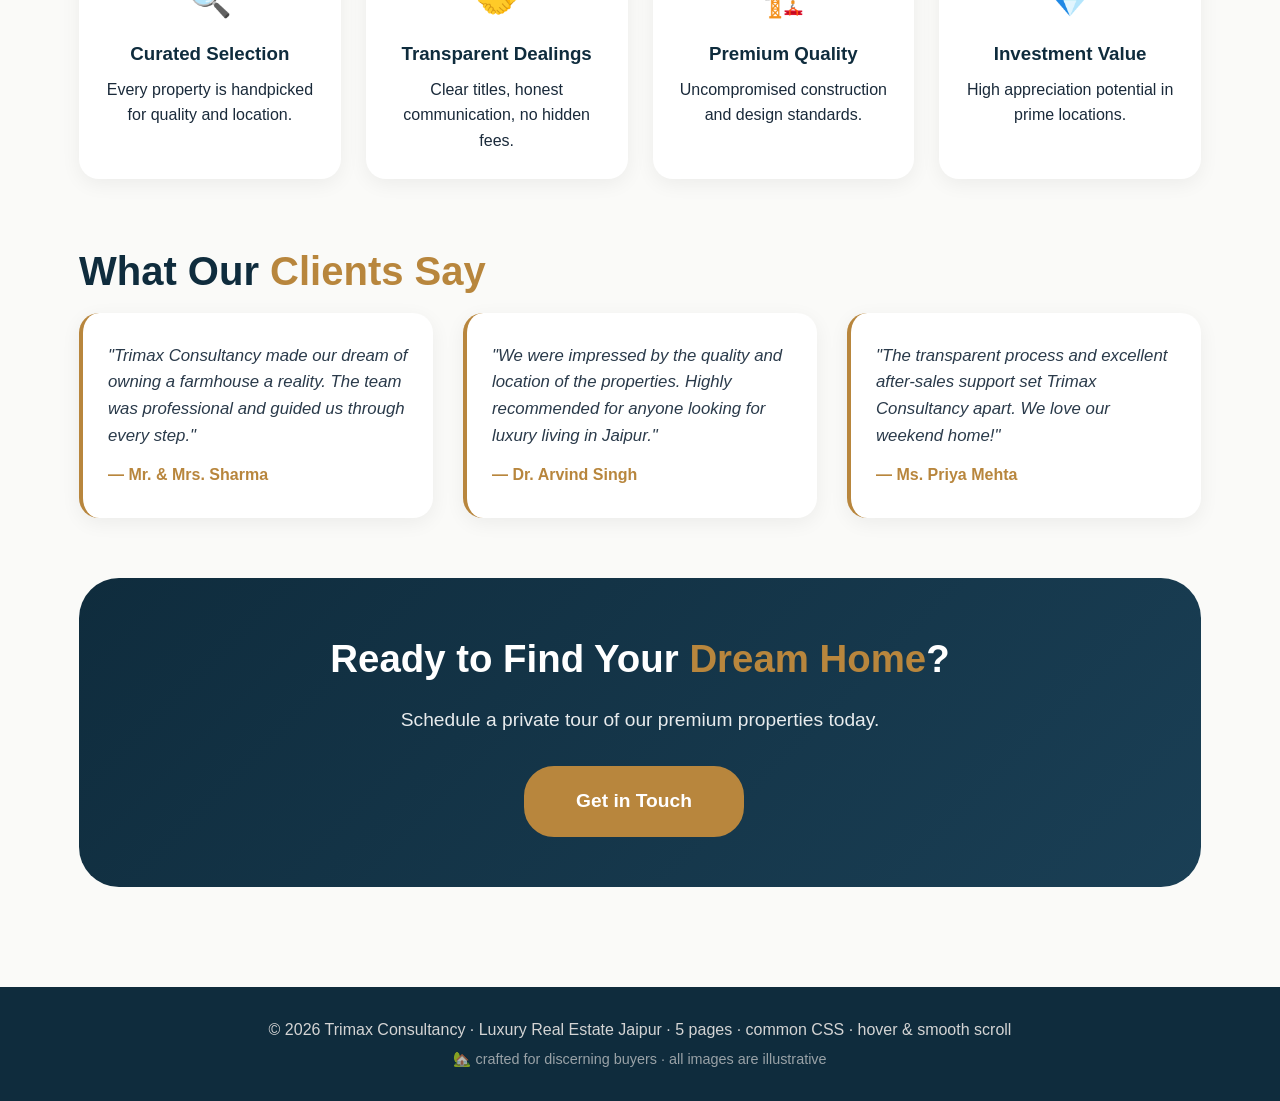
==== commit aaded0b4: "Update index.html" ====
--- a/index.html
+++ b/index.html
@@ -594,251 +594,3 @@
             <p style="margin-top: 6px; font-size: 0.9rem; opacity: 0.7;">🏡 crafted for discerning buyers · all images are illustrative</p>
         </div>
     </footer>
-
-    <!-- ========== JAVASCRIPT ========== -->
-    <script>
-        document.addEventListener('DOMContentLoaded', function() {
-            // Active menu highlight
-            const currentPage = window.location.pathname.split('/').pop() || 'index.html';
-            const menuLinks = document.querySelectorAll('.menu a');
-            menuLinks.forEach(link => {
-                const linkHref = link.getAttribute('href');
-                if (linkHref === currentPage) {
-                    link.classList.add('active');
-                } else {
-                    link.classList.remove('active');
-                }
-            });
-
-            // Smooth scroll for internal links
-            document.querySelectorAll('a[href^="#"]').forEach(anchor => {
-                anchor.addEventListener('click', function(e) {
-                    const targetId = this.getAttribute('href');
-                    if (targetId === '#') return;
-                    const targetElement = document.querySelector(targetId);
-                    if (targetElement) {
-                        e.preventDefault();
-                        targetElement.scrollIntoView({
-                            behavior: 'smooth',
-                            block: 'start'
-                        });
-                    }
-                });
-            });
-
-            console.log('Trimax Consultancy · Home page loaded');
-        });
-    </script>
-
-</body>
-
-</html><!DOCTYPE html>
-<html lang="en">
-
-<head>
-    <meta charset="UTF-8" />
-    <meta name="viewport" content="width=device-width, initial-scale=1.0" />
-    <title>Trimax Consultancy · Luxury Real Estate Jaipur</title>
-    <!-- Common CSS (embedded for single-page demo) -->
-    <link rel="stylesheet" href="style.css">
-</head>
-
-<body>
-
-    <!-- ========== HEADER ========== -->
-    <header>
-        <div class="container nav-wrapper">
-            <div class="logo">🏡 Trimax<span>Consultancy</span></div>
-            <nav class="menu">
-                <a href="index.html" class="active">Home</a>
-                <a href="about.html">About</a>
-                <a href="project.html">Project</a>
-                <a href="ourteam.html">Our team</a>
-                <a href="realtyblogs.html">Realty Blogs</a>
-                <a href="contact.html">Contact</a>
-            </nav>
-        </div>
-    </header>
-
-    <!-- ========== HOME PAGE ========== -->
-    <main>
-        <section id="home" class="page-section">
-            <div class="container">
-                <!-- Hero Section -->
-                <div class="hero">
-                    <div class="hero-content">
-                        <span class="hero-badge">🌟 Luxury living in Jaipur</span>
-                        <h1>Luxury Homes, <span>Timeless Living</span></h1>
-                        <p>Exclusive luxury & premium residencies in Jaipur. Where heritage meets modern elegance.
-                            Starting at ₹65 Lacs*.</p>
-                        <div>
-                            <a href="#properties" class="btn-cta">Explore Properties</a>
-                            <a href="https://forms.gle/FGjjLSDc4zigraWw9" class="btn-cta btn-outline" target="_blank">Schedule Visit</a>
-                        </div>
-                    </div>
-                    <div class="hero-image">
-                        <picture>
-                            <img src="images/building.jpg" alt="Building"
-                                style="width:auto;border-style: solid;border-radius: 15px;">
-                        </picture>
-                    </div>
-                </div>
-
-                <!-- Features / Highlights -->
-                <div class="grid-3" style="margin-top: 20px;">
-                    <div class="card" style="text-align: center;">
-                        <div style="font-size: 2.5rem; margin-bottom: 12px;">🏆</div>
-                        <h3>500+ Happy Families</h3>
-                        <p>Trusted by discerning buyers across Rajasthan.</p>
-                    </div>
-                    <div class="card" style="text-align: center;">
-                        <div style="font-size: 2.5rem; margin-bottom: 12px;">⭐</div>
-                        <h3>4.9/5 Rating</h3>
-                        <p>Based on 200+ verified reviews from our clients.</p>
-                    </div>
-                    <div class="card" style="text-align: center;">
-                        <div style="font-size: 2.5rem; margin-bottom: 12px;">📍</div>
-                        <h3>10+ Years Expertise</h3>
-                        <p>Curating the finest estates in Jaipur since 2015.</p>
-                    </div>
-                </div>
-
-                <!-- Featured Properties -->
-                <h2 class="section-title" style="margin-top: 60px;">Featured <span>Properties</span></h2>
-                <p class="section-sub">Handpicked luxury farmhouses and weekend homes for the discerning buyer.</p>
-
-                <div class="grid-3">
-                    <div class="card">
-                        <div class="img-placeholder" style="min-height: 150px; margin-bottom: 16px;"><i>🏡 Tirupati</i>
-                        </div>
-                        <h3>Tirupati Farmhouse</h3>
-                        <p>3 BHK · 2.5 acres · pool & garden</p>
-                        <span class="price-tag">₹ 65 Lacs*</span>
-                    </div>
-                    <div class="card">
-                        <div class="img-placeholder" style="min-height: 150px; margin-bottom: 16px;"><i>
-                                🏰 Amber Villa</i></div>
-                        <h3>Amber Heritage Villa</h3>
-                        <p>5 BHK · 4 acres · banquet hall</p>
-                        <span class="price-tag">₹ 1.2 Cr*</span>
-                    </div>
-                    <div class="card">
-                        <div class="img-placeholder" style="min-height: 150px; margin-bottom: 16px;"><i>🌿 Pink City</i>
-                        </div>
-                        <h3>Pink City Retreat</h3>
-                        <p>2 BHK · 1.8 acres · modern</p>
-                        <span class="price-tag">₹ 48 Lacs*</span>
-                    </div>
-                </div>
-
-                <!-- Why Choose Us -->
-                <h2 class="section-title" style="margin-top: 60px;">Why Choose <span>Trimax Consultancy</span></h2>
-                <p class="section-sub">We go beyond just selling properties — we help you find your dream home.</p>
-
-                <div class="grid-4">
-                    <div class="card" style="text-align: center;">
-                        <div style="font-size: 2.2rem; margin-bottom: 12px;">🔍</div>
-                        <h3>Curated Selection</h3>
-                        <p>Every property is handpicked for quality and location.</p>
-                    </div>
-                    <div class="card" style="text-align: center;">
-                        <div style="font-size: 2.2rem; margin-bottom: 12px;">🤝</div>
-                        <h3>Transparent Dealings</h3>
-                        <p>Clear titles, honest communication, no hidden fees.</p>
-                    </div>
-                    <div class="card" style="text-align: center;">
-                        <div style="font-size: 2.2rem; margin-bottom: 12px;">🏗️</div>
-                        <h3>Premium Quality</h3>
-                        <p>Uncompromised construction and design standards.</p>
-                    </div>
-                    <div class="card" style="text-align: center;">
-                        <div style="font-size: 2.2rem; margin-bottom: 12px;">💎</div>
-                        <h3>Investment Value</h3>
-                        <p>High appreciation potential in prime locations.</p>
-                    </div>
-                </div>
-
-                <!-- Testimonials -->
-                <h2 class="section-title" style="margin-top: 60px;">What Our <span>Clients Say</span></h2>
-                <div class="grid-3">
-                    <div class="testimonial-card">
-                        <p>"Trimax Consultancy made our dream of owning a farmhouse a reality. The team was professional
-                            and guided
-                            us through every step."</p>
-                        <div class="author">— Mr. & Mrs. Sharma</div>
-                    </div>
-                    <div class="testimonial-card">
-                        <p>"We were impressed by the quality and location of the properties. Highly recommended for
-                            anyone looking for luxury living in Jaipur."</p>
-                        <div class="author">— Dr. Arvind Singh</div>
-                    </div>
-                    <div class="testimonial-card">
-                        <p>"The transparent process and excellent after-sales support set Trimax Consultancy apart. We
-                            love our
-                            weekend home!"</p>
-                        <div class="author">— Ms. Priya Mehta</div>
-                    </div>
-                </div>
-
-                <!-- CTA Section -->
-                <div
-                    style="margin-top: 60px; background: linear-gradient(135deg, #0f2c3d, #1a3f55); padding: 50px 40px; border-radius: 40px; text-align: center; color: white;">
-                    <h2 style="font-size: 2.4rem; margin-bottom: 16px;">Ready to Find Your <span
-                            style="color: #b8863d;">Dream Home</span>?</h2>
-                    <p style="font-size: 1.2rem; margin-bottom: 30px; opacity: 0.9;">Schedule a private tour of our
-                        premium properties today.</p>
-                    <a href="#contact" class="btn-cta"
-                        style="background: #b8863d; color: white; font-size: 1.2rem; padding: 18px 50px;">Get in
-                        Touch</a>
-                </div>
-            </div>
-        </section>
-    </main>
-
-    <!-- ========== FOOTER ========== -->
-    <footer>
-        <div class="container">
-            <p>© 2026 Trimax Consultancy · Luxury Real Estate Jaipur · 5 pages · common CSS · hover & smooth scroll</p>
-            <p style="margin-top: 6px; font-size: 0.9rem; opacity: 0.7;">🏡 crafted for discerning buyers · all images
-                are illustrative</p>
-        </div>
-    </footer>
-
-    <!-- ========== COMMON JAVASCRIPT ========== -->
-    <script>
-        document.addEventListener('DOMContentLoaded', function () {
-            // Active menu highlight
-            const currentPage = window.location.pathname.split('/').pop() || 'index.html';
-            const menuLinks = document.querySelectorAll('.menu a');
-            menuLinks.forEach(link => {
-                const linkHref = link.getAttribute('href');
-                if (linkHref === currentPage) {
-                    link.classList.add('active');
-                } else {
-                    link.classList.remove('active');
-                }
-            });
-
-            // Smooth scroll for internal links
-            document.querySelectorAll('a[href^="#"]').forEach(anchor => {
-                anchor.addEventListener('click', function (e) {
-                    const targetId = this.getAttribute('href');
-                    if (targetId === '#') return;
-                    const targetElement = document.querySelector(targetId);
-                    if (targetElement) {
-                        e.preventDefault();
-                        targetElement.scrollIntoView({
-                            behavior: 'smooth',
-                            block: 'start'
-                        });
-                    }
-                });
-            });
-
-            console.log('Trimax Consultancy · Home page loaded');
-        });
-    </script>
-
-</body>
-
-</html>
